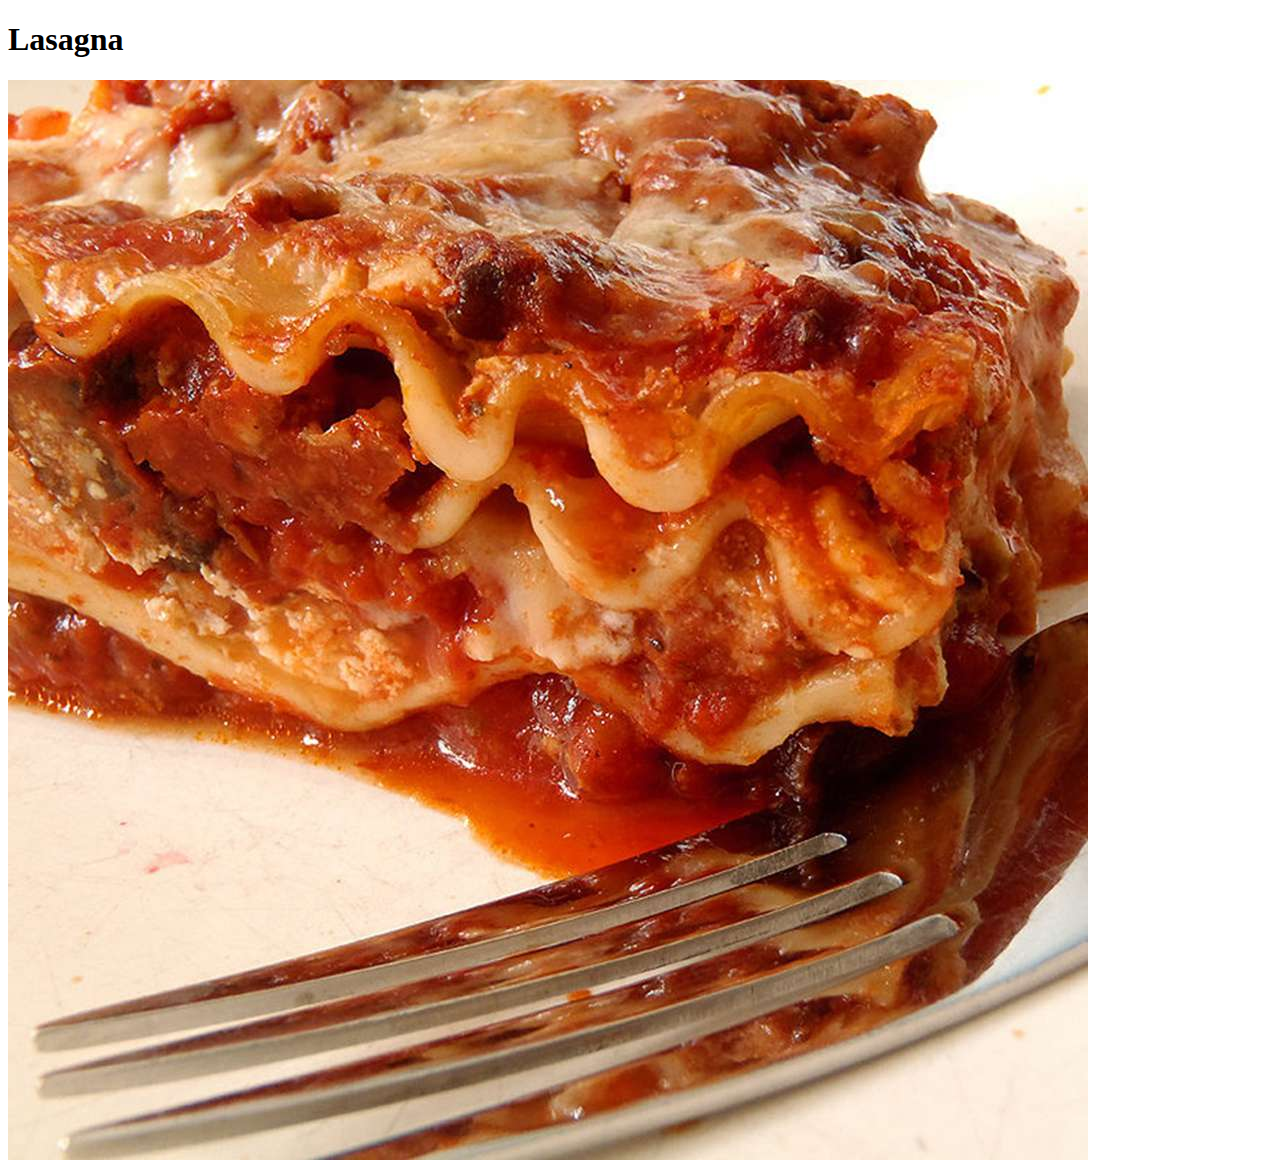
==== recipes/lasagna.html @ 589b5905 "Update index.html" ====
<!DOCTYPE html>
<html lang="en">
  <head>
    <meta charset="UTF-8" />
    <title>Lasagna Recipe</title>
  </head>
  <body>
    <h1>Lasagna</h1>
    <img src="../images/lasagna.jpg" alt="lasagna" />
  </body>
</html>
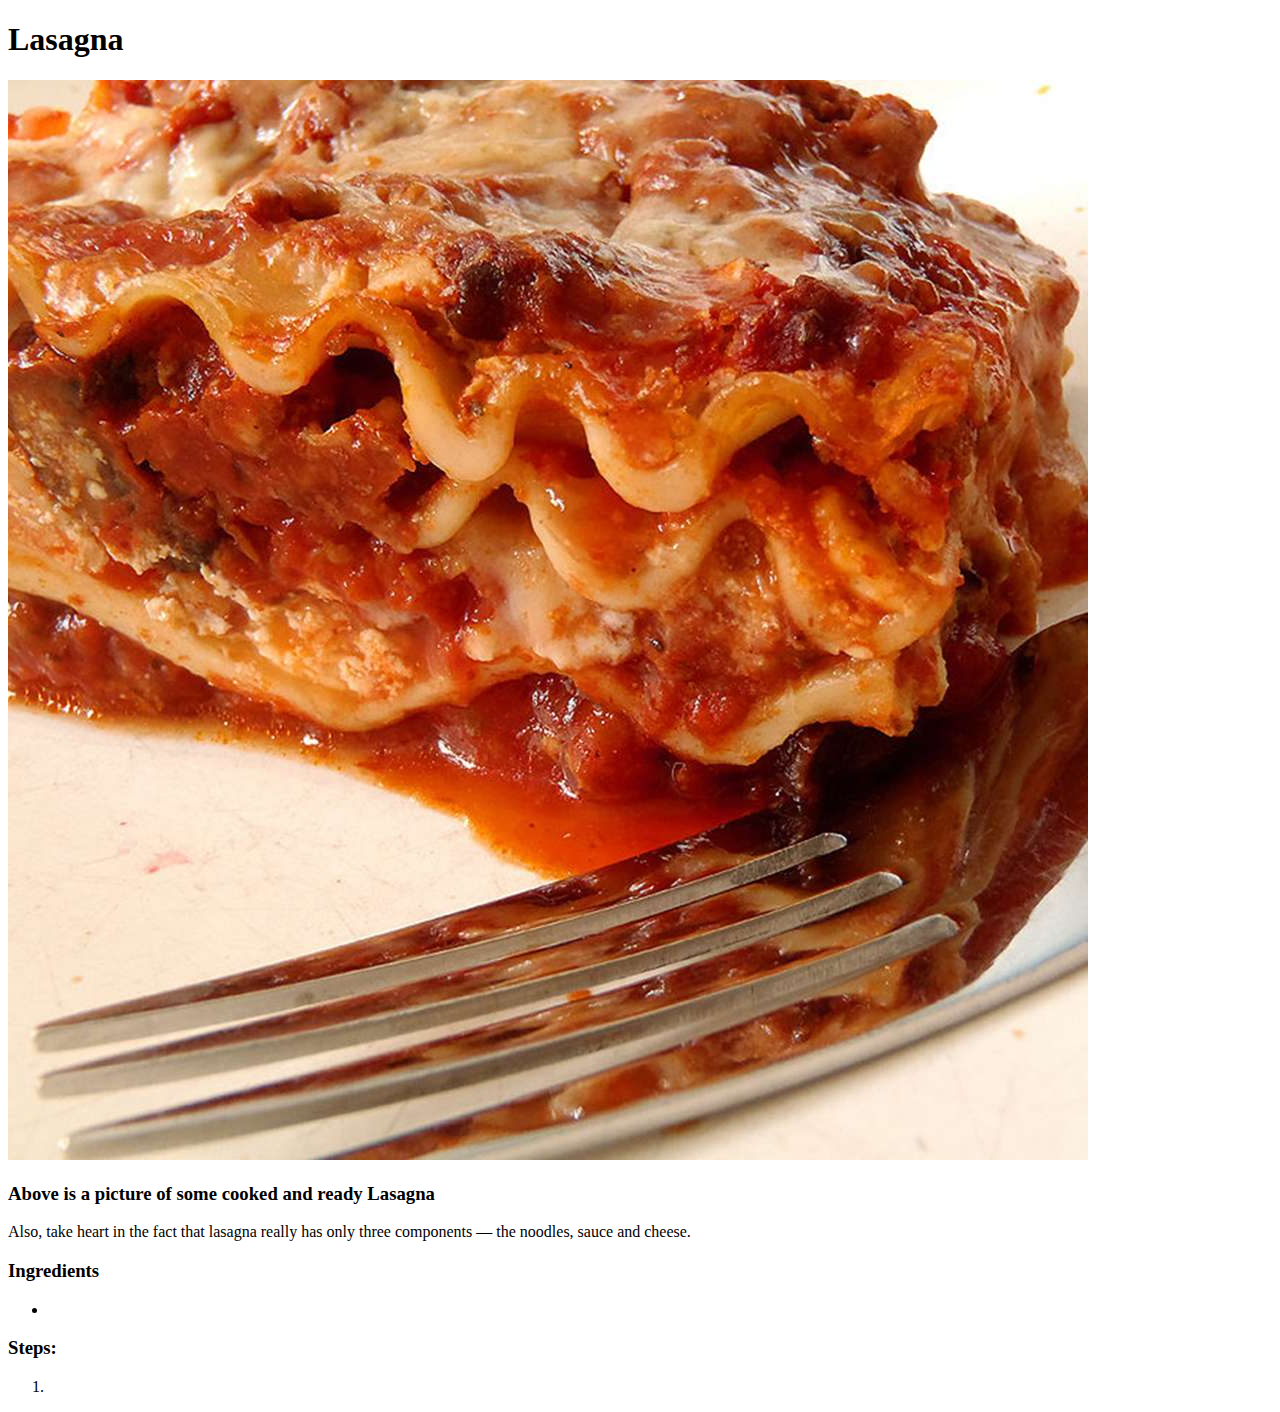
==== commit 30d2329c: "Update index.html" ====
--- a/recipes/lasagna.html
+++ b/recipes/lasagna.html
@@ -7,5 +7,18 @@
   <body>
     <h1>Lasagna</h1>
     <img src="../images/lasagna.jpg" alt="lasagna" />
+    <h3>Above is a picture of some cooked and ready Lasagna</h3>
+    <p>
+      Also, take heart in the fact that lasagna really has only three components
+      — the noodles, sauce and cheese.
+    </p>
+    <h3>Ingredients</h3>
+    <ul>
+      <li></li>
+    </ul>
+    <h3>Steps:</h3>
+    <ol>
+      <li></li>
+    </ol>
   </body>
 </html>
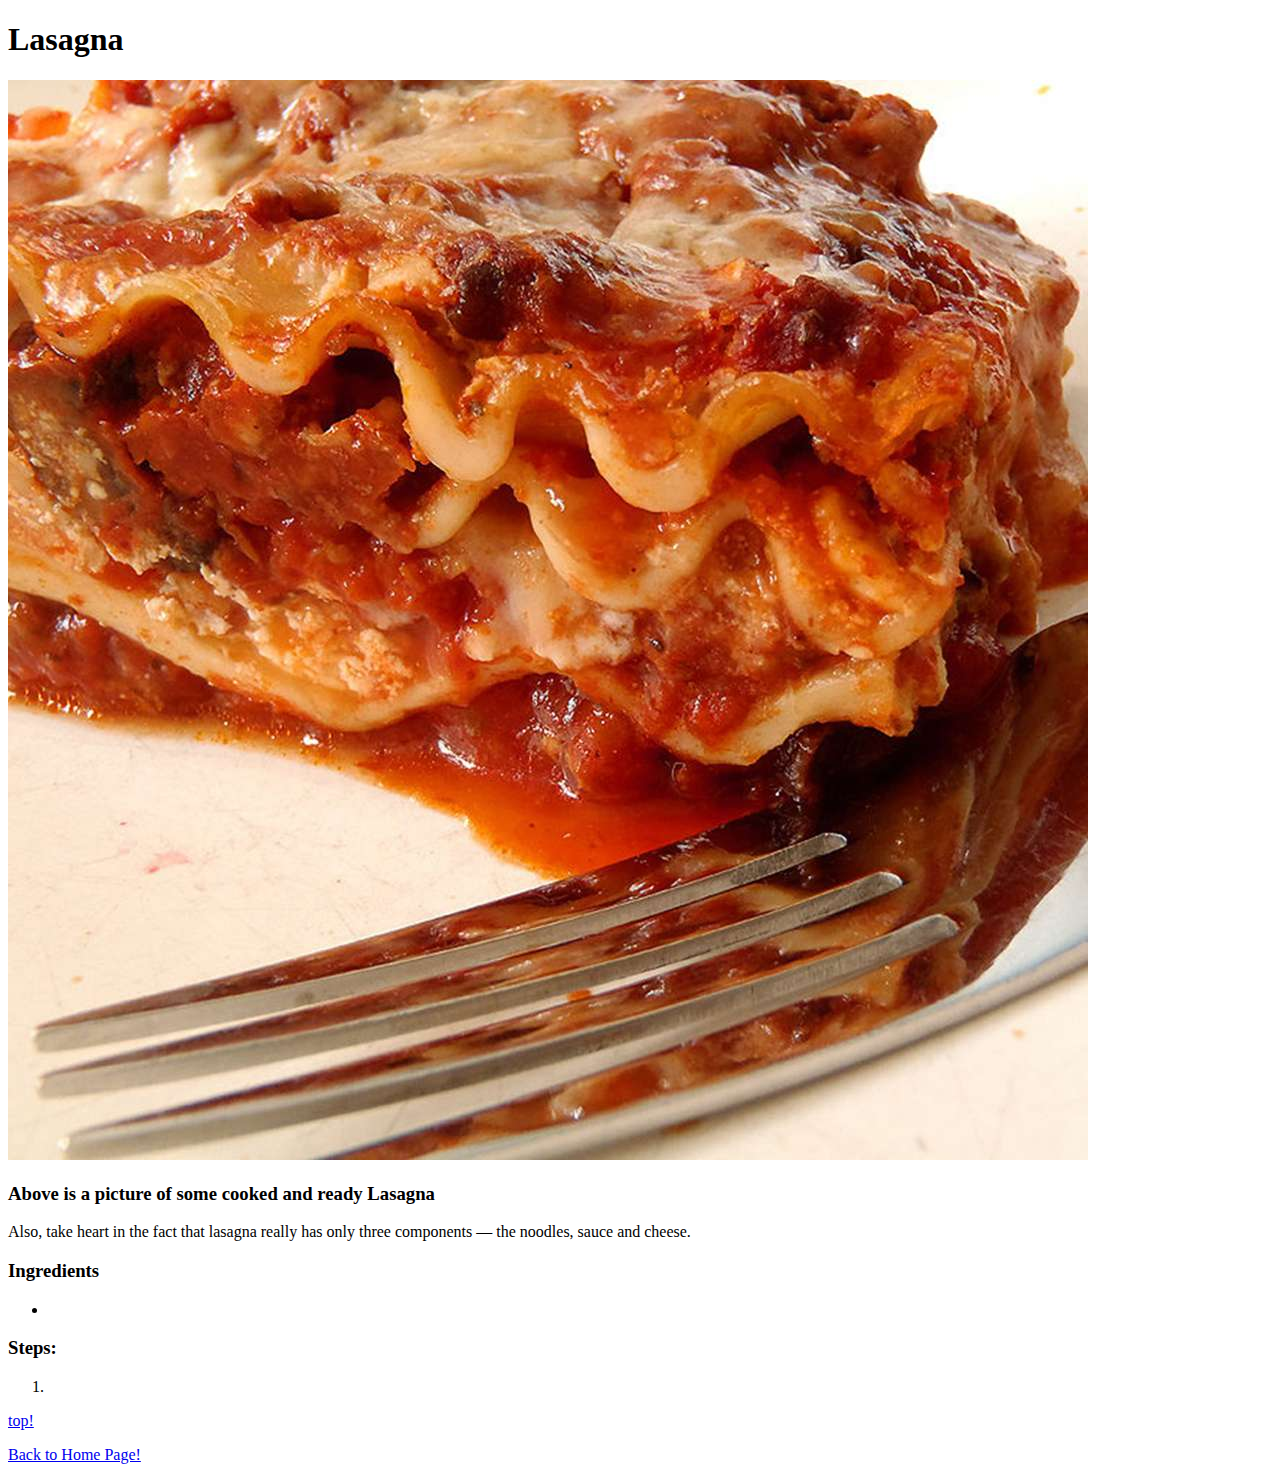
==== commit a695c415: "update index.html" ====
--- a/recipes/lasagna.html
+++ b/recipes/lasagna.html
@@ -20,5 +20,7 @@
     <ol>
       <li></li>
     </ol>
+    <p><a href="#">top!</a></p>
+    <p><a href="../index.html">Back to Home Page!</a></p>
   </body>
 </html>
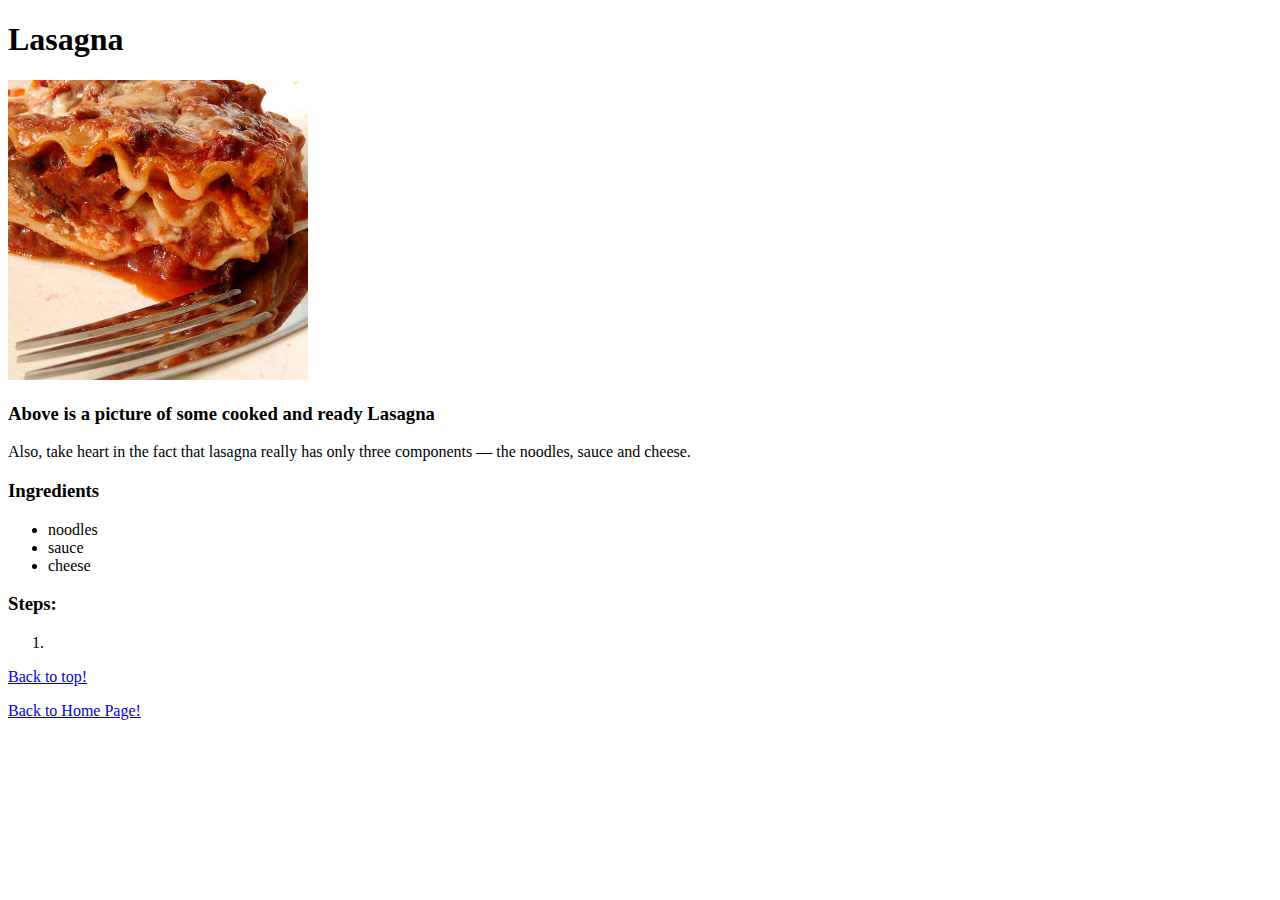
==== commit 0c5c5145: "update index.html" ====
--- a/recipes/lasagna.html
+++ b/recipes/lasagna.html
@@ -6,7 +6,7 @@
   </head>
   <body>
     <h1>Lasagna</h1>
-    <img src="../images/lasagna.jpg" alt="lasagna" />
+    <img src="../images/lasagna.jpg" alt="lasagna" width="300" />
     <h3>Above is a picture of some cooked and ready Lasagna</h3>
     <p>
       Also, take heart in the fact that lasagna really has only three components
@@ -14,13 +14,15 @@
     </p>
     <h3>Ingredients</h3>
     <ul>
-      <li></li>
+      <li>noodles</li>
+      <li>sauce</li>
+      <li>cheese</li>
     </ul>
     <h3>Steps:</h3>
     <ol>
       <li></li>
     </ol>
-    <p><a href="#">top!</a></p>
+    <p><a href="#">Back to top!</a></p>
     <p><a href="../index.html">Back to Home Page!</a></p>
   </body>
 </html>
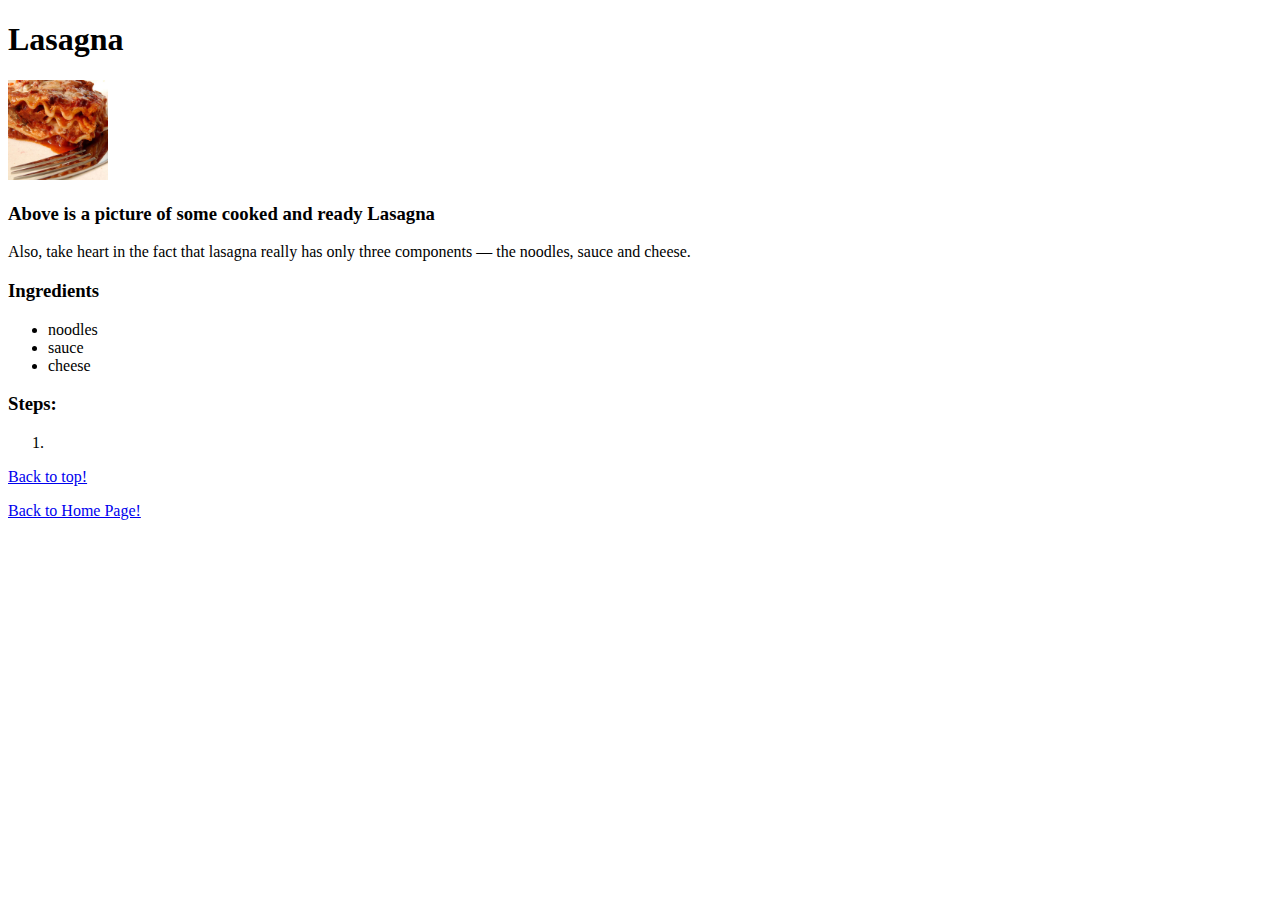
==== commit 5e06a03b: "update lasagna.html" ====
--- a/recipes/lasagna.html
+++ b/recipes/lasagna.html
@@ -2,11 +2,12 @@
 <html lang="en">
   <head>
     <meta charset="UTF-8" />
+    <link rel="stylesheet" href="styleFood.css" />
     <title>Lasagna Recipe</title>
   </head>
   <body>
     <h1>Lasagna</h1>
-    <img src="../images/lasagna.jpg" alt="lasagna" width="300" />
+    <img class="food" src="../images/lasagna.jpg" alt="lasagna" />
     <h3>Above is a picture of some cooked and ready Lasagna</h3>
     <p>
       Also, take heart in the fact that lasagna really has only three components
--- a/recipes/styleFood.css
+++ b/recipes/styleFood.css
@@ -0,0 +1,4 @@
+.food {
+  height: auto;
+  width: 100px;
+}
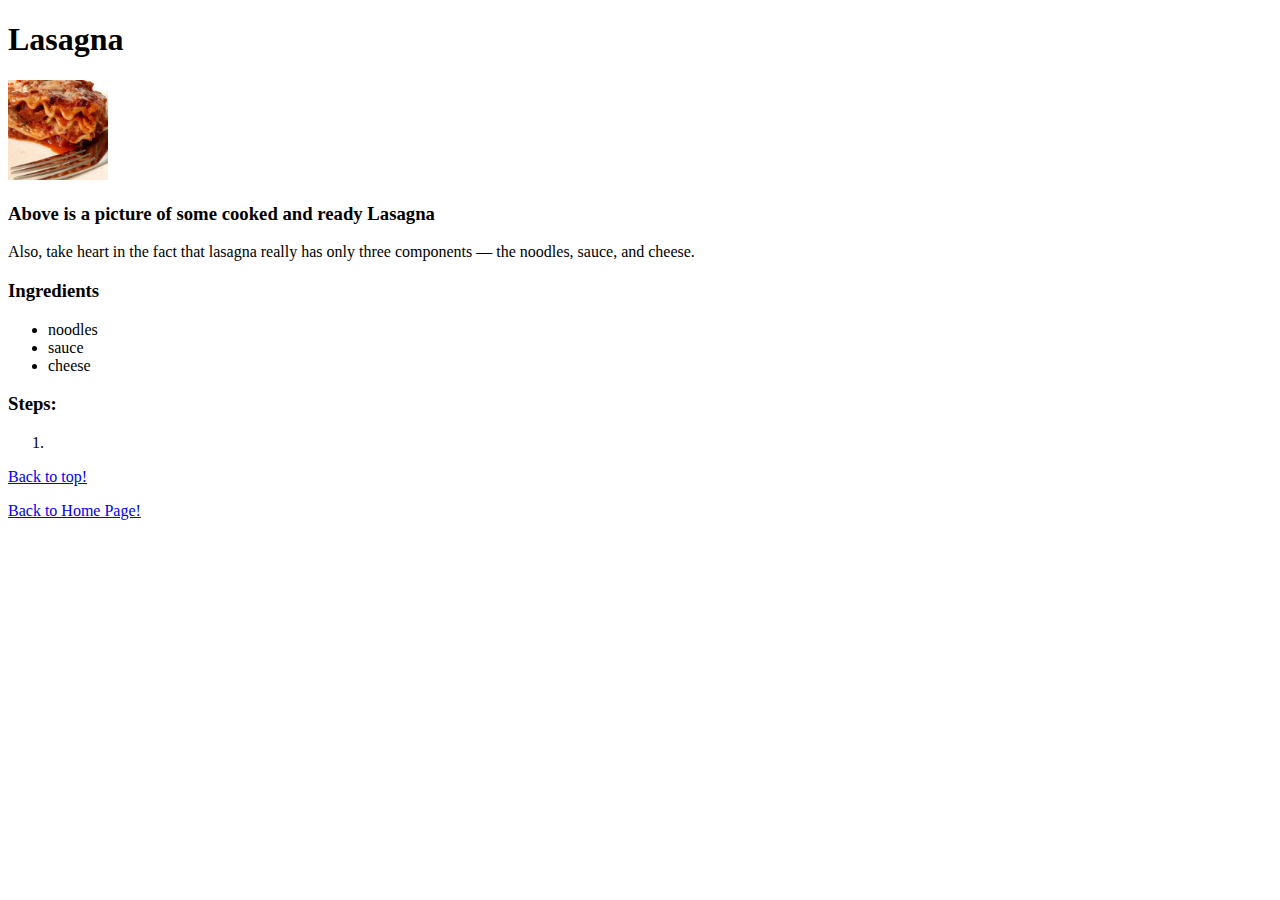
==== commit 46ac25c1: "update lasagna.html" ====
--- a/recipes/lasagna.html
+++ b/recipes/lasagna.html
@@ -11,7 +11,7 @@
     <h3>Above is a picture of some cooked and ready Lasagna</h3>
     <p>
       Also, take heart in the fact that lasagna really has only three components
-      — the noodles, sauce and cheese.
+      — the noodles, sauce, and cheese.
     </p>
     <h3>Ingredients</h3>
     <ul>
